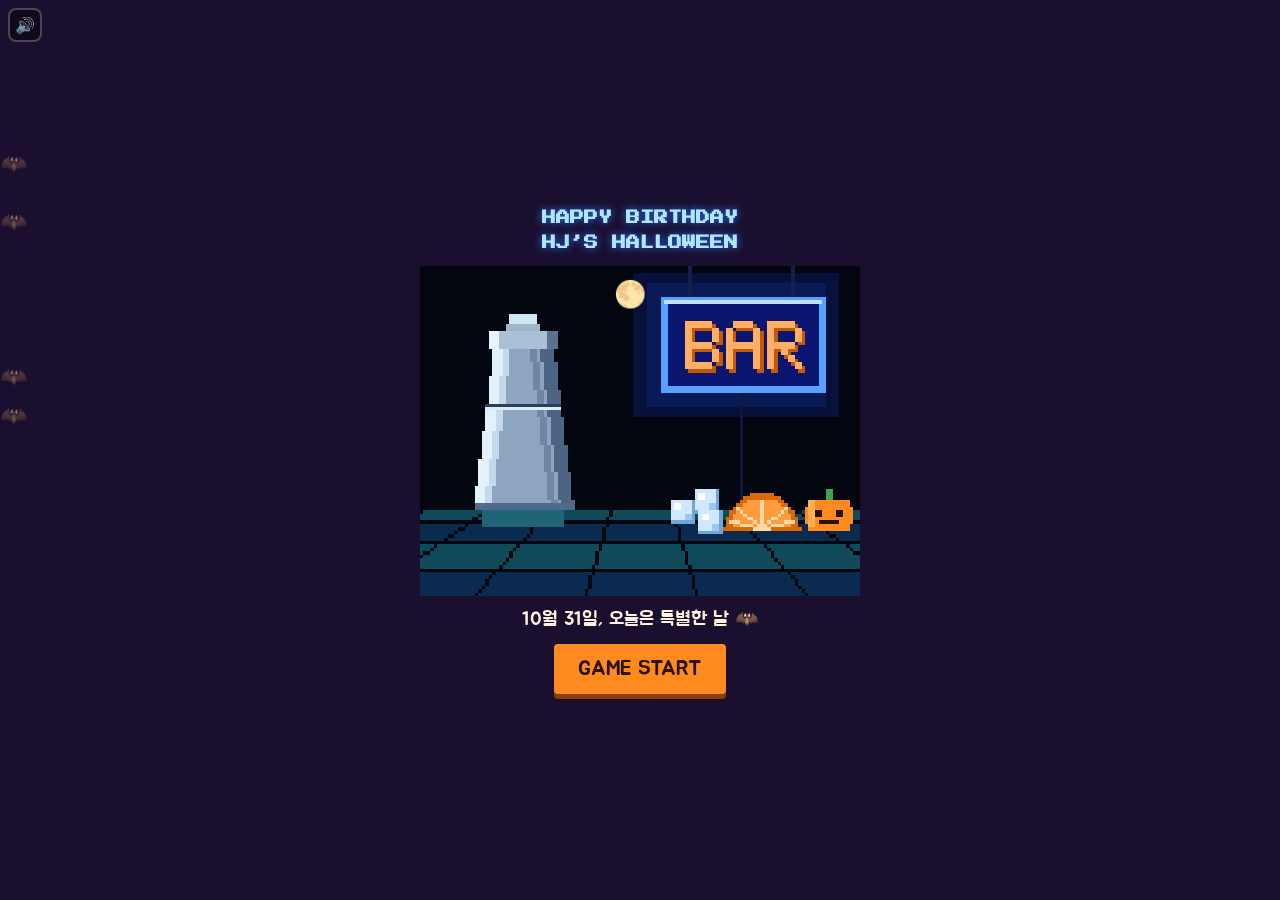
==== index.html @ 2d96beb2 "Add files via upload" ====
<!DOCTYPE html>
<html lang="ko"><!-- v3 --><head><meta charset="utf-8">
<meta name="viewport" content="width=device-width, initial-scale=1, viewport-fit=cover">
<title>Happy Halloween Birthday Bar 🎃</title>
<link href="https://fonts.googleapis.com/css2?family=Jua&family=Press+Start+2P&display=swap" rel="stylesheet">
<link rel="stylesheet" href="style.css"></head>
<body><div id="app">

<section class="scene on" id="s1">
<h1 style="color:#aee6ff;text-shadow:0 0 8px #2f74ff;font-size:14px;line-height:1.8">HAPPY BIRTHDAY<br><span id="n1"></span>’S HALLOWEEN</h1>
<div id="introw" style="position:relative;width:100%;max-width:440px">
<canvas id="introc" width="128" height="96" style="width:100%;display:block;image-rendering:pixelated"></canvas>
<div id="moon" onclick="moonTap()" style="position:absolute;left:44%;top:4%;font-size:26px;cursor:pointer">🌕</div>
<div onclick="toast('🎃 Trick or Treat?')" style="position:absolute;left:87%;top:67%;width:11%;height:13%;cursor:pointer"></div>
</div>
<p>10월 31일, 오늘은 특별한 날 🦇</p>
<button class="btn" onclick="go('s2')">GAME START</button>
</section>

<section class="scene" id="s2">
<div id="stage"><span style="position:absolute;left:6px;top:4px;font-size:22px">🕸️</span><span style="position:absolute;right:8px;top:2px;font-size:24px">🎃</span><canvas id="bk" width="120" height="54"></canvas><div id="ctop"></div><div id="stream"></div><canvas id="pv" width="32" height="40"></canvas><canvas id="lid" width="40" height="8"></canvas></div>
<p id="cname" style="font-size:14px;padding:4px 10px;line-height:1.3;min-height:36px;display:flex;align-items:center;justify-content:center"></p>
<div id="tbl"></div>
<div class="row" style="padding:8px"><button class="btn" style="font-size:17px" onclick="clearG()">비우기 🗑</button><button class="btn" style="font-size:17px" onclick="finish()">완성! 🍹</button></div>
</section>

<section class="scene" id="s3">
<p id="hud">점수 0/12 · 🎃🍒🍬 받고 🕷️ 피하기</p>
<canvas id="gc" style="width:100%;max-width:320px;touch-action:none;border:4px solid var(--pu)"></canvas>
<p style="font-size:15px">손가락으로 잔을 좌우로 움직여요</p>
</section>

<section class="scene" id="s4">
<h1>PICK A GIFT</h1>
<p>상자 하나를 골라봐요 🎁</p>
<div class="gifts" id="gifts"></div>
<div class="box hide" id="gmsg"></div>
<button class="btn hide" id="gnext" onclick="go('s6')">다음 💌</button>
</section>

<section class="scene" id="s5">
<h1>MAKE A WISH</h1>
<canvas id="cake" width="32" height="34" style="width:256px;height:272px"></canvas>
<p id="ctxt">초를 눌러서 불을 붙여요 (0/3)</p>
<button class="btn hide" id="blow" onclick="blowOut()">후~ 불기 💨</button>
</section>

<section class="scene" id="s6">
<h1>HAPPY BIRTHDAY!</h1>
<div class="box"><div id="letter"></div></div>
<button class="btn hide" id="nxt" onclick="go('s9')">다음 🩷</button>
<button id="alarm" class="hide" onclick="showReward()" aria-label="alarm"><canvas id="bell" width="16" height="16"></canvas></button>
</section>

<section class='scene' id='s7'><h1>SHAKE IT!</h1><p id='rtxt' style='font-size:16px'>떨어지는 재료를 박자에 맞춰 탭!</p><canvas id='rc' width='300' height='360' style='width:100%;max-width:300px;border:4px solid var(--pu);touch-action:none;image-rendering:pixelated'></canvas><div class='box' style='padding:3px;max-width:300px'><div id='bar' style='height:14px;width:0;background:var(--or)'></div></div></section>
<section class='scene' id='s8'><h1>TA-DA!</h1><img id='big' style='width:256px;height:256px;image-rendering:pixelated'><div class='row' id='rt'></div><p id='rn'></p><p id='ri' style='font-size:15px'></p><button class='btn' onclick='go("s4")'>선물 받으러 🎁</button></section>
<section class="scene" id="s9" style="padding:0"><canvas id="fw" width="120" height="214" style="position:absolute;inset:0;width:100%;height:100%;image-rendering:pixelated"></canvas><div id="fwb" class="hide" style="position:absolute;left:0;right:0;bottom:calc(22px + env(safe-area-inset-bottom,0px));display:flex;flex-direction:column;align-items:center;gap:8px"><button class="btn" onclick="location.reload()">다시 시작</button></div></section>
<button id="mute" onclick="bgmToggle()" aria-label="sound">🔊</button><div id="gc"></div><div id="rw" class="hide"><div class="rwb"><h1>SECRET REWARD!</h1><p>👻 유령을 3마리 이상 잡아서<br>시크릿 보상 획득!</p><div class="tk"><canvas id="tkc" width="64" height="32"></canvas><div class="tkt"><b>소원권</b><span>1일 연장권</span></div></div><button class="btn" onclick="closeReward()">닫기</button></div></div><canvas id="blood" width="60" height="34"></canvas><div id="toast"></div>
</div>
<script src="config.js"></script>
<script src="script.js"></script></body></html>
---- style.css ----
:root{color-scheme:dark;--bg:#1a0f2e;--bg2:#2a1a4a;--or:#ff8a1f;--pu:#9b5de5;--tx:#fff3e0;box-sizing:border-box;padding-top:env(safe-area-inset-top,0px);padding-bottom:env(safe-area-inset-bottom,0px)}
html,body{height:100%;margin:0}
body{background:var(--bg);color:var(--tx);font-family:'Jua','Press Start 2P',sans-serif;overflow:hidden;touch-action:manipulation;user-select:none;-webkit-user-select:none}
#app{position:relative;max-width:480px;height:100%;margin:0 auto}
.scene{position:absolute;inset:0;display:none;flex-direction:column;align-items:center;justify-content:center;padding:14px;text-align:center;gap:10px}
.scene.on{display:flex}
h1{font-family:'Press Start 2P',sans-serif;font-size:15px;line-height:1.7;color:var(--or);margin:0}
p{margin:0;font-size:19px;line-height:1.5}
.btn{font:inherit;font-size:21px;background:var(--or);color:#2a1200;border:0;padding:12px 24px;border-radius:4px;box-shadow:0 5px 0 #8a3f00;cursor:pointer}
.btn:active{transform:translateY(4px);box-shadow:0 1px 0 #8a3f00}
.box{background:var(--bg2);border:4px solid var(--pu);padding:12px;border-radius:2px;width:100%;box-sizing:border-box}
.chips{display:flex;flex-wrap:wrap;gap:6px;justify-content:center}
.chip{font:inherit;font-size:17px;background:var(--bg2);color:var(--tx);border:3px solid var(--pu);padding:6px 10px;cursor:pointer}
.chip.sel{border-color:var(--or);background:#4a2a10}
canvas{image-rendering:pixelated}
#moon,#pump{font-size:64px;cursor:pointer}
.bat{position:fixed;left:0;font-size:22px;opacity:.5;pointer-events:none;animation:fly linear infinite}
@keyframes fly{from{transform:translateX(-12vw)}to{transform:translateX(112vw)}}
.ghost{position:fixed;left:0;font-size:42px;z-index:9;animation:fly 9s linear forwards;cursor:pointer}
.conf{position:fixed;top:-40px;z-index:9;pointer-events:none;animation:fall 3s linear forwards}
@keyframes fall{to{transform:translateY(115vh) rotate(360deg)}}
#gc{position:fixed;top:calc(12px + env(safe-area-inset-top,0px));right:12px;z-index:12;background:rgba(18,10,34,.85);border:3px solid #b0121b;color:#fff3e0;padding:4px 10px;font-size:18px;display:none}
#blood{position:fixed;top:0;left:0;width:100%;height:150px;z-index:11;pointer-events:none;image-rendering:pixelated;opacity:0}
#fin{font-size:26px;color:#ff6b9d;animation:beat 1.2s infinite}
@keyframes beat{0%,100%{transform:scale(1)}50%{transform:scale(1.08)}}
#alarm{background:none;border:0;padding:6px;cursor:pointer;animation:ring 1.2s infinite;transform-origin:50% 10%}
#bell{width:64px;height:64px;image-rendering:pixelated;display:block}
@keyframes ring{0%,60%,100%{transform:rotate(0)}10%{transform:rotate(16deg)}20%{transform:rotate(-14deg)}30%{transform:rotate(11deg)}40%{transform:rotate(-8deg)}50%{transform:rotate(4deg)}}
#rw{position:fixed;inset:0;z-index:20;background:rgba(10,5,20,.88);display:flex;align-items:center;justify-content:center}
#rw.hide{display:none}
.rwb{display:flex;flex-direction:column;align-items:center;gap:14px;text-align:center;padding:16px}
.tk{position:relative;width:256px;height:128px}
#tkc{width:256px;height:128px;image-rendering:pixelated;display:block}
.tkt{position:absolute;left:96px;right:12px;top:0;bottom:0;display:flex;flex-direction:column;align-items:center;justify-content:center;color:#5a2d00}
.tkt b{font-size:30px;line-height:1.1}.tkt span{font-size:16px}
#toast{position:fixed;top:calc(14px + env(safe-area-inset-top,0px));left:50%;transform:translateX(-50%);background:var(--or);color:#2a1200;padding:8px 16px;font-size:18px;z-index:10;display:none;white-space:nowrap}
.gifts{display:flex;gap:10px}
.gifts button{font-size:54px;background:var(--bg2);border:4px solid var(--pu);padding:8px 12px;cursor:pointer}
#letter{white-space:pre-wrap;text-align:left;font-size:15px;line-height:1.65;min-height:190px;max-height:58vh;overflow-y:auto;-webkit-overflow-scrolling:touch;word-break:keep-all}
.hide{display:none}
#s2{padding:0;gap:0;justify-content:flex-start}
#stage{position:relative;width:100%;height:270px;background:linear-gradient(#2a1a4a,#1a0f2e);overflow:hidden;flex:none}
#bk{position:absolute;top:0;left:0;width:100%;height:100%;image-rendering:pixelated}
.neon{position:absolute;top:6px;left:50%;transform:translateX(-50%);font-family:'Press Start 2P',sans-serif;font-size:13px;color:#ff8a1f;text-shadow:0 0 6px #ff8a1f,0 0 14px #ff5400;white-space:nowrap}
#ctop{display:none}
#pv{position:absolute;left:50%;bottom:46px;transform:translateX(-50%);width:112px;height:140px}
#stream{position:absolute;left:50%;top:50px;width:8px;height:0;margin-left:-4px;transition:height .2s}
.bn{animation:bn .3s}
@keyframes bn{50%{transform:translateX(-50%) translateY(-8px)}}
#tbl{flex:1;width:100%;box-sizing:border-box;background:repeating-linear-gradient(90deg,#4a2a14 0 22px,#3f2410 22px 24px);padding:8px 6px;display:flex;flex-direction:column;gap:6px;overflow:auto;border-top:4px solid #a06a35}
.row{display:flex;justify-content:center;gap:8px;align-items:flex-end}
.it{background:rgba(0,0,0,.3);border:3px solid #a06a35;padding:4px;font:inherit;color:var(--tx);display:flex;flex-direction:column;align-items:center;cursor:pointer;transition:transform .2s}
.it.on{border-color:var(--or);background:#4a2a10}
.it.pour{transform:rotate(-28deg) translateY(-10px)}
.it i{font-style:normal;font-size:12px;margin-top:2px}
.it canvas{width:30px;height:38px}
.it{padding:2px 3px}.it i{font-size:11px}
#stage{height:215px}
#pv{height:112px;bottom:44px}
#lid{position:absolute;left:50%;bottom:134px;width:112px;height:22px;transform:translateX(-50%);transform-origin:20% 100%;transition:transform .22s;image-rendering:pixelated;z-index:3}
#lid.open{transform:translateX(-50%) translate(-14px,-30px) rotate(-22deg)}
.fly{position:absolute;left:50%;top:6px;width:44px;height:55px;margin-left:-22px;z-index:2;image-rendering:pixelated;transition:transform .45s ease-in,opacity .45s;transform:translateY(0)}
.fly.go{transform:translateY(84px) scale(.6);opacity:.1}
#stream{top:40px}
#shk{transition:transform .06s;image-rendering:pixelated;width:220px;height:220px}
#s7,#s8{justify-content:center;gap:12px}
#mute{position:fixed;left:8px;top:8px;z-index:60;width:34px;height:34px;border-radius:8px;border:2px solid #ffffff55;background:#0008;color:#fff;font-size:16px;padding:0;opacity:.75}
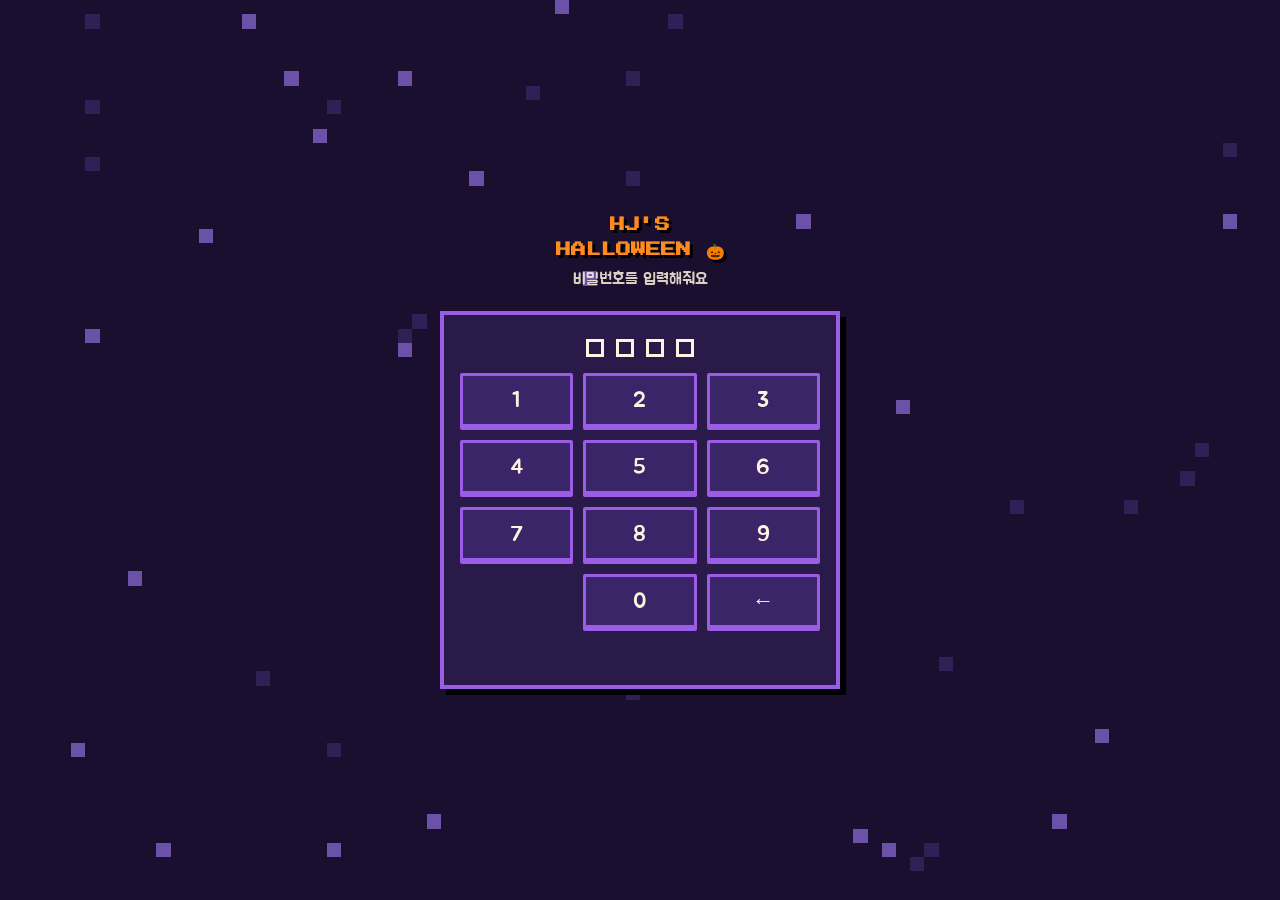
==== commit f65fbfb7: "Add files via upload" ====
--- a/index.html
+++ b/index.html
@@ -1,61 +1,73 @@
 <!DOCTYPE html>
-<html lang="ko"><!-- v3 --><head><meta charset="utf-8">
+<html lang="ko"><head><meta charset="utf-8">
 <meta name="viewport" content="width=device-width, initial-scale=1, viewport-fit=cover">
-<title>Happy Halloween Birthday Bar 🎃</title>
+<title>🎃 HJ's Halloween</title>
 <link href="https://fonts.googleapis.com/css2?family=Jua&family=Press+Start+2P&display=swap" rel="stylesheet">
-<link rel="stylesheet" href="style.css"></head>
-<body><div id="app">
-
-<section class="scene on" id="s1">
-<h1 style="color:#aee6ff;text-shadow:0 0 8px #2f74ff;font-size:14px;line-height:1.8">HAPPY BIRTHDAY<br><span id="n1"></span>’S HALLOWEEN</h1>
-<div id="introw" style="position:relative;width:100%;max-width:440px">
-<canvas id="introc" width="128" height="96" style="width:100%;display:block;image-rendering:pixelated"></canvas>
-<div id="moon" onclick="moonTap()" style="position:absolute;left:44%;top:4%;font-size:26px;cursor:pointer">🌕</div>
-<div onclick="toast('🎃 Trick or Treat?')" style="position:absolute;left:87%;top:67%;width:11%;height:13%;cursor:pointer"></div>
+<style>
+:root{color-scheme:dark;--bg:#1a0f2e;--bg2:#2a1a4a;--or:#ff8a1f;--pu:#9b5de5;--tx:#fff3e0}
+*{box-sizing:border-box}
+html,body{height:100%;margin:0}
+body{background:var(--bg);color:var(--tx);font-family:Jua,sans-serif;display:flex;align-items:center;justify-content:center;overflow:hidden;padding:env(safe-area-inset-top,0) 16px env(safe-area-inset-bottom,0)}
+#stars{position:fixed;inset:0;width:100%;height:100%;image-rendering:pixelated;z-index:0}
+.wrap{position:relative;z-index:1;width:100%;max-width:400px;text-align:center}
+h1{font-family:'Press Start 2P',Jua,monospace;font-size:15px;line-height:1.7;color:var(--or);text-shadow:3px 3px 0 #000;margin:0 0 6px}
+.sub{font-size:16px;opacity:.85;margin:0 0 22px}
+.box{background:var(--bg2);border:4px solid var(--pu);padding:20px 16px;box-shadow:6px 6px 0 #000}
+.dots{display:flex;justify-content:center;gap:12px;margin:4px 0 16px}
+.dots i{width:18px;height:18px;border:3px solid var(--tx);background:transparent;display:block}
+.dots i.f{background:var(--or);border-color:var(--or)}
+.pad{display:grid;grid-template-columns:repeat(3,1fr);gap:10px}
+.pad button,.btn{font-family:Jua,sans-serif;font-size:22px;color:var(--tx);background:#3b2569;border:3px solid var(--pu);border-bottom-width:6px;padding:10px 0;cursor:pointer;border-radius:2px;-webkit-tap-highlight-color:transparent}
+.pad button:active{transform:translateY(3px);border-bottom-width:3px}
+.msg{min-height:22px;margin:12px 0 0;font-size:15px;color:#ff8a9b}
+.shake{animation:sh .4s}
+@keyframes sh{20%{transform:translateX(-8px)}40%{transform:translateX(8px)}60%{transform:translateX(-6px)}80%{transform:translateX(6px)}}
+.hide{display:none!important}
+.vcard{display:block;width:100%;text-align:left;background:#3b2569;color:var(--tx);border:3px solid var(--pu);border-bottom-width:6px;padding:14px 14px;margin:0 0 14px;text-decoration:none;border-radius:2px;position:relative}
+.vcard:active{transform:translateY(3px);border-bottom-width:3px}
+.vcard b{display:block;font-size:20px;color:var(--or);margin-bottom:4px}
+.vcard span{font-size:15px;opacity:.9}
+.vcard em{position:absolute;right:10px;top:10px;font-style:normal;font-family:'Press Start 2P',monospace;font-size:9px;background:var(--or);color:#000;padding:4px 6px}
+.out{margin-top:6px;background:none;border:none;color:var(--tx);opacity:.6;font-family:Jua,sans-serif;font-size:14px;cursor:pointer;text-decoration:underline}
+</style></head><body>
+<canvas id="stars"></canvas>
+<div class="wrap">
+ <div id="login">
+  <h1>HJ'S<br>HALLOWEEN 🎃</h1>
+  <p class="sub">비밀번호를 입력해줘요</p>
+  <div class="box" id="lbox">
+   <div class="dots" id="dots"><i></i><i></i><i></i><i></i></div>
+   <div class="pad" id="pad"></div>
+   <p class="msg" id="msg"></p>
+  </div>
+ </div>
+ <div id="pick" class="hide">
+  <h1>SELECT<br>VERSION</h1>
+  <p class="sub">플레이할 버전을 골라줘요</p>
+  <a class="vcard" href="v1/index.html"><b>🍸 Ver. 1 — 원본</b><span>처음 만든 칵테일 바 게임</span></a>
+  <a class="vcard" href="v2/index.html"><em>NEW</em><b>🎃 Ver. 2 — 업데이트</b><span>새로 업데이트된 버전</span></a>
+  <button class="out" onclick="logout()">잠그기</button>
+ </div>
 </div>
-<p>10월 31일, 오늘은 특별한 날 🦇</p>
-<button class="btn" onclick="go('s2')">GAME START</button>
-</section>
-
-<section class="scene" id="s2">
-<div id="stage"><span style="position:absolute;left:6px;top:4px;font-size:22px">🕸️</span><span style="position:absolute;right:8px;top:2px;font-size:24px">🎃</span><canvas id="bk" width="120" height="54"></canvas><div id="ctop"></div><div id="stream"></div><canvas id="pv" width="32" height="40"></canvas><canvas id="lid" width="40" height="8"></canvas></div>
-<p id="cname" style="font-size:14px;padding:4px 10px;line-height:1.3;min-height:36px;display:flex;align-items:center;justify-content:center"></p>
-<div id="tbl"></div>
-<div class="row" style="padding:8px"><button class="btn" style="font-size:17px" onclick="clearG()">비우기 🗑</button><button class="btn" style="font-size:17px" onclick="finish()">완성! 🍹</button></div>
-</section>
-
-<section class="scene" id="s3">
-<p id="hud">점수 0/12 · 🎃🍒🍬 받고 🕷️ 피하기</p>
-<canvas id="gc" style="width:100%;max-width:320px;touch-action:none;border:4px solid var(--pu)"></canvas>
-<p style="font-size:15px">손가락으로 잔을 좌우로 움직여요</p>
-</section>
-
-<section class="scene" id="s4">
-<h1>PICK A GIFT</h1>
-<p>상자 하나를 골라봐요 🎁</p>
-<div class="gifts" id="gifts"></div>
-<div class="box hide" id="gmsg"></div>
-<button class="btn hide" id="gnext" onclick="go('s6')">다음 💌</button>
-</section>
-
-<section class="scene" id="s5">
-<h1>MAKE A WISH</h1>
-<canvas id="cake" width="32" height="34" style="width:256px;height:272px"></canvas>
-<p id="ctxt">초를 눌러서 불을 붙여요 (0/3)</p>
-<button class="btn hide" id="blow" onclick="blowOut()">후~ 불기 💨</button>
-</section>
-
-<section class="scene" id="s6">
-<h1>HAPPY BIRTHDAY!</h1>
-<div class="box"><div id="letter"></div></div>
-<button class="btn hide" id="nxt" onclick="go('s9')">다음 🩷</button>
-<button id="alarm" class="hide" onclick="showReward()" aria-label="alarm"><canvas id="bell" width="16" height="16"></canvas></button>
-</section>
-
-<section class='scene' id='s7'><h1>SHAKE IT!</h1><p id='rtxt' style='font-size:16px'>떨어지는 재료를 박자에 맞춰 탭!</p><canvas id='rc' width='300' height='360' style='width:100%;max-width:300px;border:4px solid var(--pu);touch-action:none;image-rendering:pixelated'></canvas><div class='box' style='padding:3px;max-width:300px'><div id='bar' style='height:14px;width:0;background:var(--or)'></div></div></section>
-<section class='scene' id='s8'><h1>TA-DA!</h1><img id='big' style='width:256px;height:256px;image-rendering:pixelated'><div class='row' id='rt'></div><p id='rn'></p><p id='ri' style='font-size:15px'></p><button class='btn' onclick='go("s4")'>선물 받으러 🎁</button></section>
-<section class="scene" id="s9" style="padding:0"><canvas id="fw" width="120" height="214" style="position:absolute;inset:0;width:100%;height:100%;image-rendering:pixelated"></canvas><div id="fwb" class="hide" style="position:absolute;left:0;right:0;bottom:calc(22px + env(safe-area-inset-bottom,0px));display:flex;flex-direction:column;align-items:center;gap:8px"><button class="btn" onclick="location.reload()">다시 시작</button></div></section>
-<button id="mute" onclick="bgmToggle()" aria-label="sound">🔊</button><div id="gc"></div><div id="rw" class="hide"><div class="rwb"><h1>SECRET REWARD!</h1><p>👻 유령을 3마리 이상 잡아서<br>시크릿 보상 획득!</p><div class="tk"><canvas id="tkc" width="64" height="32"></canvas><div class="tkt"><b>소원권</b><span>1일 연장권</span></div></div><button class="btn" onclick="closeReward()">닫기</button></div></div><canvas id="blood" width="60" height="34"></canvas><div id="toast"></div>
-</div>
-<script src="config.js"></script>
-<script src="script.js"></script></body></html>
+<script>
+/* 비밀번호는 평문이 아니라 SHA-256 해시로만 들어 있어요 */
+var SALT="HJ-halloween:",HASH="92b85aae04fee1b70a5c8baadc940ffe6d9430dbe6548b1a425ddac67c25461a";
+var buf="",busy=0;
+function $(s){return document.querySelector(s)}
+function show(ok){$('#login').classList.toggle('hide',ok);$('#pick').classList.toggle('hide',!ok)}
+function paint(){[].forEach.call($('#dots').children,function(d,i){d.classList.toggle('f',i<buf.length)})}
+function sha(s){var b=new TextEncoder().encode(s);return crypto.subtle.digest('SHA-256',b).then(function(h){return Array.prototype.map.call(new Uint8Array(h),function(x){return('0'+x.toString(16)).slice(-2)}).join('')})}
+function press(k){if(busy)return;$('#msg').textContent='';
+ if(k=='←'){buf=buf.slice(0,-1);paint();return}
+ if(buf.length>=4)return;buf+=k;paint();
+ if(buf.length==4){busy=1;
+  var done=function(ok){if(ok){try{sessionStorage.setItem('hj_ok','1')}catch(e){}show(true)}else{$('#msg').textContent='비밀번호가 달라요 🥲';var b=$('#lbox');b.classList.remove('shake');void b.offsetWidth;b.classList.add('shake')}buf='';paint();busy=0};
+  try{sha(SALT+buf).then(function(h){done(h===HASH)},function(){busy=0;$('#msg').textContent='https 주소로 열어줘요'})}catch(e){busy=0;$('#msg').textContent='https 주소로 열어줘요'}}}
+['1','2','3','4','5','6','7','8','9','','0','←'].forEach(function(k){var b=document.createElement('button');b.textContent=k;if(!k)b.style.visibility='hidden';else b.onclick=function(){press(k)};$('#pad').appendChild(b)});
+document.addEventListener('keydown',function(e){if(!$('#login').classList.contains('hide')){if(/^[0-9]$/.test(e.key))press(e.key);else if(e.key=='Backspace')press('←')}});
+function logout(){try{sessionStorage.removeItem('hj_ok')}catch(e){}buf='';paint();show(false)}
+try{if(sessionStorage.getItem('hj_ok')=='1')show(true)}catch(e){}
+/* pixel starry background */
+(function(){var c=$('#stars'),x=c.getContext('2d'),W=90,H=Math.round(90*innerHeight/innerWidth),S=[];c.width=W;c.height=H;for(var i=0;i<45;i++)S.push([Math.random()*W|0,Math.random()*H|0,Math.random()*4]);
+ (function f(t){x.fillStyle='#1a0f2e';x.fillRect(0,0,W,H);S.forEach(function(s){x.fillStyle=(Math.floor(t/500+s[2])%2)?'#6b52a8':'#2f2155';x.fillRect(s[0],s[1],1,1)});requestAnimationFrame(f)})(0)})();
+</script></body></html>
